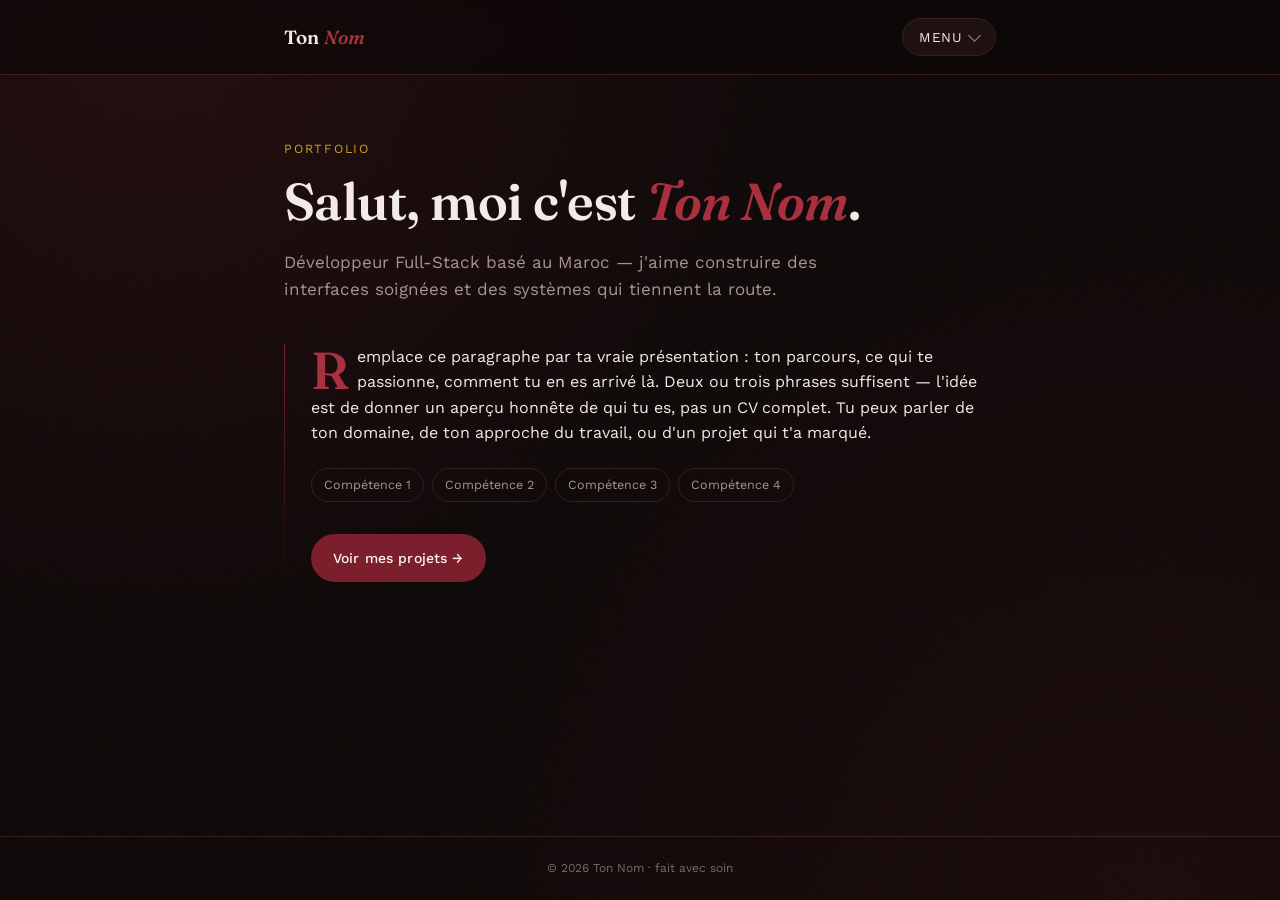
==== index.html @ e4bf6076 "Add files via upload" ====
<!DOCTYPE html>
<html lang="fr">
<head>
<meta charset="UTF-8">
<meta name="viewport" content="width=device-width, initial-scale=1.0">
<title>Ton Nom — Qui suis-je</title>
<meta name="description" content="Développeur — Qui suis-je, mes projets et mes contacts.">
<link rel="preconnect" href="https://fonts.googleapis.com">
<link rel="preconnect" href="https://fonts.gstatic.com" crossorigin>
<link href="https://fonts.googleapis.com/css2?family=Fraunces:ital,wght@0,500;0,600;1,500;1,600&family=Work+Sans:wght@400;500;600&display=swap" rel="stylesheet">
<link rel="stylesheet" href="style.css">
</head>
<body>

<header>
  <div class="nav-inner">
    <a href="index.html" class="brand">Ton <em>Nom</em></a>
    <nav class="menu">
      <button class="menu-toggle" aria-haspopup="true" aria-expanded="false">
        Menu
        <span class="chevron"></span>
      </button>
      <div class="menu-panel">
        <a href="index.html" class="active">Qui suis-je</a>
        <a href="projets.html">Projets</a>
        <a href="contact.html">Contact</a>
      </div>
    </nav>
  </div>
</header>

<main>
  <p class="eyebrow">Portfolio</p>
  <h1>Salut, moi c'est <em>Ton Nom</em>.</h1>
  <p class="lede">Développeur Full-Stack basé au Maroc — j'aime construire des interfaces soignées et des systèmes qui tiennent la route.</p>

  <div class="with-thread">
    <div class="thread"></div>
    <div>
      <p class="dropcap">
        Remplace ce paragraphe par ta vraie présentation : ton parcours, ce qui te passionne, comment tu en es arrivé là.
        Deux ou trois phrases suffisent — l'idée est de donner un aperçu honnête de qui tu es, pas un CV complet.
        Tu peux parler de ton domaine, de ton approche du travail, ou d'un projet qui t'a marqué.
      </p>

      <div class="tags">
        <span class="tag">Compétence 1</span>
        <span class="tag">Compétence 2</span>
        <span class="tag">Compétence 3</span>
        <span class="tag">Compétence 4</span>
      </div>

      <a href="projets.html" class="btn">Voir mes projets →</a>
    </div>
  </div>
</main>

<footer>© 2026 Ton Nom · fait avec soin</footer>

<script src="script.js"></script>
</body>
</html>
---- style.css ----
/* ===========================================================
   Design tokens
   =========================================================== */
:root{
  --bg:#0e0808;
  --bg-alt:#170b0c;
  --surface:#1f1112;
  --surface-hover:#281617;
  --line:#3a1e20;

  --maroon:#7a1f2b;
  --maroon-bright:#a8303f;
  --gold:#c9a227;

  --text:#f3ebe8;
  --muted:#a89490;
  --muted-dim:#7a6b68;

  --radius:14px;
  --max-width:760px;

  --font-display:'Fraunces', serif;
  --font-body:'Work Sans', sans-serif;
}

*{margin:0;padding:0;box-sizing:border-box;}

html{scroll-behavior:smooth;}

body{
  background:
    radial-gradient(circle at 12% 0%, rgba(122,31,43,0.20), transparent 45%),
    radial-gradient(circle at 90% 100%, rgba(122,31,43,0.12), transparent 50%),
    var(--bg);
  color:var(--text);
  font-family:var(--font-body);
  line-height:1.6;
  min-height:100vh;
  display:flex;
  flex-direction:column;
}

a{color:inherit;}

img{max-width:100%;display:block;}

/* subtle grain overlay for warmth */
body::before{
  content:"";
  position:fixed;
  inset:0;
  pointer-events:none;
  z-index:0;
  opacity:0.035;
  background-image:url("data:image/svg+xml,%3Csvg xmlns='http://www.w3.org/2000/svg' width='120' height='120'%3E%3Cfilter id='n'%3E%3CfeTurbulence type='fractalNoise' baseFrequency='0.9' numOctaves='2' stitchTiles='stitch'/%3E%3C/filter%3E%3Crect width='100%25' height='100%25' filter='url(%23n)'/%3E%3C/svg%3E");
}

/* ===========================================================
   Header / dropdown nav
   =========================================================== */
header{
  position:relative;
  z-index:10;
  border-bottom:1px solid var(--line);
  background:rgba(14,8,8,0.7);
  backdrop-filter:blur(10px);
}

.nav-inner{
  max-width:var(--max-width);
  margin:0 auto;
  padding:18px 24px;
  display:flex;
  align-items:center;
  justify-content:space-between;
}

.brand{
  font-family:var(--font-display);
  font-size:19px;
  font-weight:600;
  letter-spacing:0.01em;
  text-decoration:none;
}
.brand em{
  font-style:italic;
  color:var(--maroon-bright);
}

/* dropdown */
.menu{position:relative;}

.menu-toggle{
  display:flex;
  align-items:center;
  gap:8px;
  background:var(--surface);
  border:1px solid var(--line);
  color:var(--text);
  font-family:var(--font-body);
  font-size:13.5px;
  letter-spacing:0.03em;
  text-transform:uppercase;
  padding:10px 16px;
  border-radius:999px;
  cursor:pointer;
  transition:background .18s ease, border-color .18s ease;
}
.menu-toggle:hover{background:var(--surface-hover);border-color:var(--maroon);}

.menu-toggle .chevron{
  width:9px;height:9px;
  border-right:1.5px solid var(--muted);
  border-bottom:1.5px solid var(--muted);
  transform:rotate(45deg);
  transition:transform .2s ease;
  margin-top:-3px;
}
.menu.open .menu-toggle .chevron{transform:rotate(-135deg);margin-top:3px;}

.menu-panel{
  position:absolute;
  top:calc(100% + 10px);
  right:0;
  min-width:200px;
  background:var(--surface);
  border:1px solid var(--line);
  border-radius:12px;
  padding:8px;
  box-shadow:0 20px 45px rgba(0,0,0,0.5);
  opacity:0;
  transform:translateY(-6px);
  pointer-events:none;
  transition:opacity .16s ease, transform .16s ease;
}
.menu.open .menu-panel{
  opacity:1;
  transform:translateY(0);
  pointer-events:auto;
}

.menu-panel a{
  display:flex;
  align-items:center;
  justify-content:space-between;
  padding:11px 13px;
  border-radius:8px;
  text-decoration:none;
  font-size:14.5px;
  color:var(--muted);
  transition:background .15s ease, color .15s ease;
}
.menu-panel a:hover{background:var(--surface-hover);color:var(--text);}
.menu-panel a.active{color:var(--text);}
.menu-panel a.active::after{
  content:"";
  width:6px;height:6px;
  border-radius:50%;
  background:var(--maroon-bright);
}

/* ===========================================================
   Layout
   =========================================================== */
main{
  flex:1;
  position:relative;
  z-index:1;
  max-width:var(--max-width);
  margin:0 auto;
  padding:64px 24px 100px;
  width:100%;
}

.eyebrow{
  font-size:12.5px;
  letter-spacing:0.14em;
  text-transform:uppercase;
  color:var(--gold);
  margin-bottom:14px;
}

h1{
  font-family:var(--font-display);
  font-size:clamp(34px, 6vw, 52px);
  font-weight:600;
  line-height:1.08;
  letter-spacing:-0.01em;
  margin-bottom:20px;
}
h1 em{font-style:italic;color:var(--maroon-bright);}

h2{
  font-family:var(--font-display);
  font-size:24px;
  font-weight:600;
  margin-bottom:6px;
}

.lede{
  font-size:17px;
  color:var(--muted);
  max-width:56ch;
  margin-bottom:8px;
}

/* red thread rule — signature element, ties pages together like a bound dossier */
.thread{
  width:1px;
  background:linear-gradient(var(--maroon), transparent);
  align-self:stretch;
}

.with-thread{
  display:grid;
  grid-template-columns:1px 1fr;
  gap:26px;
  margin-top:40px;
}

/* drop cap on intro paragraph */
.dropcap::first-letter{
  font-family:var(--font-display);
  font-size:52px;
  font-weight:600;
  float:left;
  line-height:0.8;
  padding:6px 8px 0 0;
  color:var(--maroon-bright);
}

.tags{
  display:flex;
  flex-wrap:wrap;
  gap:8px;
  margin-top:22px;
}
.tag{
  font-size:12.5px;
  padding:6px 12px;
  border:1px solid var(--line);
  border-radius:999px;
  color:var(--muted);
}

.btn{
  display:inline-flex;
  align-items:center;
  gap:8px;
  margin-top:32px;
  padding:13px 22px;
  border-radius:999px;
  background:var(--maroon);
  color:#fdf3ee;
  text-decoration:none;
  font-size:14px;
  font-weight:500;
  letter-spacing:0.01em;
  transition:background .18s ease, transform .18s ease;
}
.btn:hover{background:var(--maroon-bright);transform:translateY(-1px);}

/* ===========================================================
   Projects
   =========================================================== */
.projects-grid{
  display:flex;
  flex-direction:column;
  gap:18px;
  margin-top:38px;
}

.project-card{
  border:1px solid var(--line);
  background:var(--surface);
  border-radius:var(--radius);
  padding:26px;
  transition:border-color .18s ease, transform .18s ease, background .18s ease;
}
.project-card:hover{
  border-color:var(--maroon);
  background:var(--surface-hover);
  transform:translateY(-2px);
}

.project-card h2{margin-bottom:8px;}

.project-card p{
  color:var(--muted);
  font-size:14.5px;
  margin-bottom:16px;
}

.project-links{
  display:flex;
  gap:18px;
}
.project-links a{
  font-size:13.5px;
  text-decoration:none;
  color:var(--maroon-bright);
  border-bottom:1px solid transparent;
  transition:border-color .15s ease;
}
.project-links a:hover{border-color:var(--maroon-bright);}

/* ===========================================================
   Contact
   =========================================================== */
.contact-list{
  display:flex;
  flex-direction:column;
  gap:12px;
  margin-top:38px;
}

.contact-link{
  display:flex;
  align-items:center;
  gap:16px;
  padding:16px 18px;
  border:1px solid var(--line);
  background:var(--surface);
  border-radius:var(--radius);
  text-decoration:none;
  color:var(--text);
  transition:transform .18s ease, border-color .18s ease, background .18s ease;
}
.contact-link:hover{
  transform:translateY(-2px);
  border-color:var(--maroon);
  background:var(--surface-hover);
}

.contact-icon{
  width:42px;height:42px;min-width:42px;
  border-radius:11px;
  display:flex;align-items:center;justify-content:center;
  background:rgba(122,31,43,0.18);
  color:var(--maroon-bright);
}
.contact-icon svg{width:20px;height:20px;}

.contact-text .name{font-size:15px;font-weight:600;}
.contact-text .sub{font-size:12.5px;color:var(--muted);margin-top:2px;}

.contact-arrow{margin-left:auto;color:var(--muted-dim);}

/* ===========================================================
   Footer
   =========================================================== */
footer{
  position:relative;
  z-index:1;
  border-top:1px solid var(--line);
  padding:22px 24px;
  text-align:center;
  font-size:12px;
  color:var(--muted-dim);
}

/* ===========================================================
   Responsive
   =========================================================== */
@media (max-width:560px){
  main{padding:48px 20px 80px;}
  .with-thread{grid-template-columns:1fr;}
  .thread{display:none;}
}

@media (prefers-reduced-motion: reduce){
  *{transition:none !important; animation:none !important;}
}
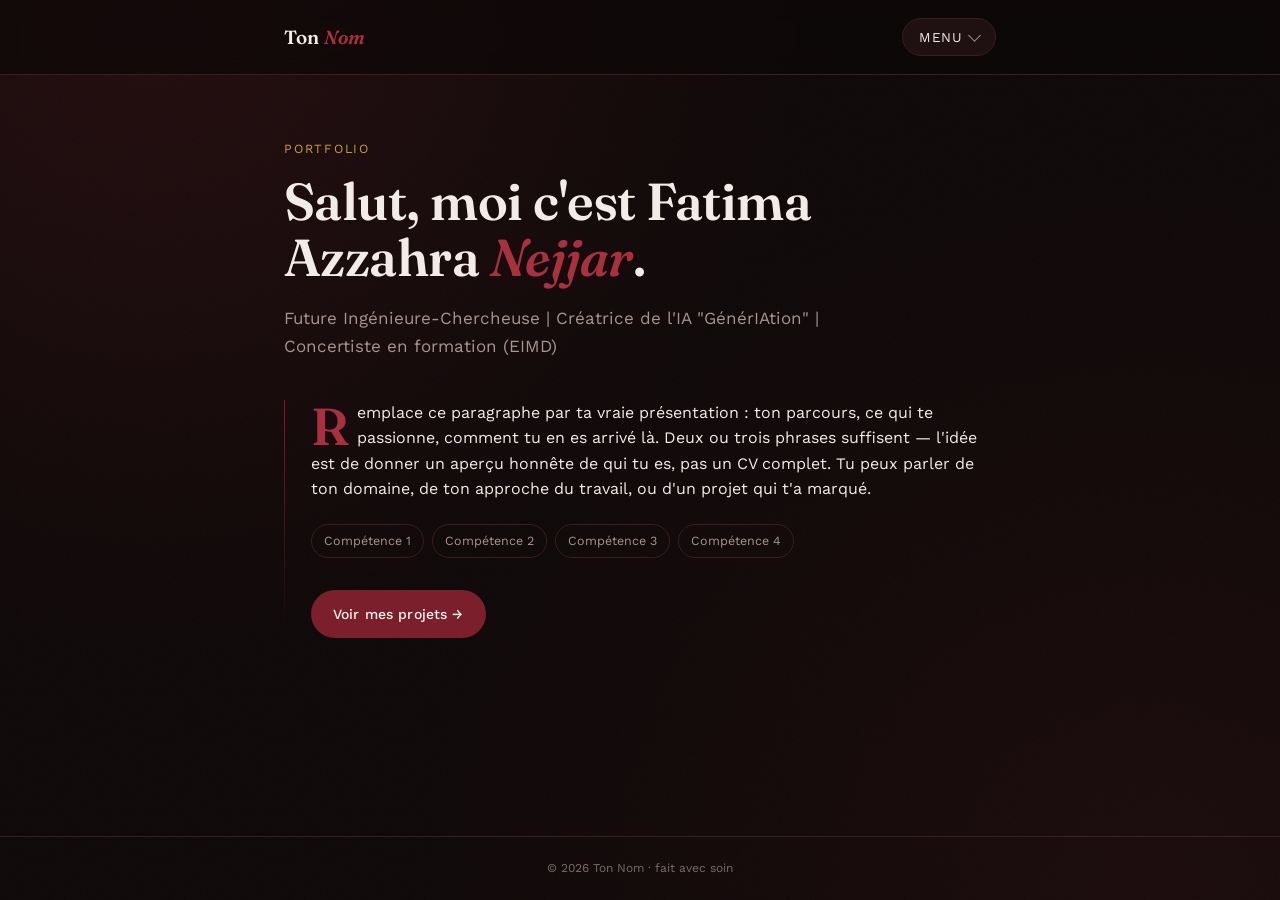
==== commit 404a5aa0: "Site portfolio - qui suis-je, projets, contact" ====
--- a/index.html
+++ b/index.html
@@ -1,62 +1,62 @@
-<!DOCTYPE html>
-<html lang="fr">
-<head>
-<meta charset="UTF-8">
-<meta name="viewport" content="width=device-width, initial-scale=1.0">
-<title>Ton Nom — Qui suis-je</title>
-<meta name="description" content="Développeur — Qui suis-je, mes projets et mes contacts.">
-<link rel="preconnect" href="https://fonts.googleapis.com">
-<link rel="preconnect" href="https://fonts.gstatic.com" crossorigin>
-<link href="https://fonts.googleapis.com/css2?family=Fraunces:ital,wght@0,500;0,600;1,500;1,600&family=Work+Sans:wght@400;500;600&display=swap" rel="stylesheet">
-<link rel="stylesheet" href="style.css">
-</head>
-<body>
-
-<header>
-  <div class="nav-inner">
-    <a href="index.html" class="brand">Ton <em>Nom</em></a>
-    <nav class="menu">
-      <button class="menu-toggle" aria-haspopup="true" aria-expanded="false">
-        Menu
-        <span class="chevron"></span>
-      </button>
-      <div class="menu-panel">
-        <a href="index.html" class="active">Qui suis-je</a>
-        <a href="projets.html">Projets</a>
-        <a href="contact.html">Contact</a>
-      </div>
-    </nav>
-  </div>
-</header>
-
-<main>
-  <p class="eyebrow">Portfolio</p>
-  <h1>Salut, moi c'est <em>Ton Nom</em>.</h1>
-  <p class="lede">Développeur Full-Stack basé au Maroc — j'aime construire des interfaces soignées et des systèmes qui tiennent la route.</p>
-
-  <div class="with-thread">
-    <div class="thread"></div>
-    <div>
-      <p class="dropcap">
-        Remplace ce paragraphe par ta vraie présentation : ton parcours, ce qui te passionne, comment tu en es arrivé là.
-        Deux ou trois phrases suffisent — l'idée est de donner un aperçu honnête de qui tu es, pas un CV complet.
-        Tu peux parler de ton domaine, de ton approche du travail, ou d'un projet qui t'a marqué.
-      </p>
-
-      <div class="tags">
-        <span class="tag">Compétence 1</span>
-        <span class="tag">Compétence 2</span>
-        <span class="tag">Compétence 3</span>
-        <span class="tag">Compétence 4</span>
-      </div>
-
-      <a href="projets.html" class="btn">Voir mes projets →</a>
-    </div>
-  </div>
-</main>
-
-<footer>© 2026 Ton Nom · fait avec soin</footer>
-
-<script src="script.js"></script>
-</body>
+<!DOCTYPE html>
+<html lang="fr">
+<head>
+<meta charset="UTF-8">
+<meta name="viewport" content="width=device-width, initial-scale=1.0">
+<title>Ton Nom — Qui suis-je</title>
+<meta name="description" content="Développeur — Qui suis-je, mes projets et mes contacts.">
+<link rel="preconnect" href="https://fonts.googleapis.com">
+<link rel="preconnect" href="https://fonts.gstatic.com" crossorigin>
+<link href="https://fonts.googleapis.com/css2?family=Fraunces:ital,wght@0,500;0,600;1,500;1,600&family=Work+Sans:wght@400;500;600&display=swap" rel="stylesheet">
+<link rel="stylesheet" href="style.css">
+</head>
+<body>
+
+<header>
+  <div class="nav-inner">
+    <a href="index.html" class="brand">Ton <em>Nom</em></a>
+    <nav class="menu">
+      <button class="menu-toggle" aria-haspopup="true" aria-expanded="false">
+        Menu
+        <span class="chevron"></span>
+      </button>
+      <div class="menu-panel">
+        <a href="index.html" class="active">Qui suis-je</a>
+        <a href="projets.html">Projets</a>
+        <a href="contact.html">Contact</a>
+      </div>
+    </nav>
+  </div>
+</header>
+
+<main>
+  <p class="eyebrow">Portfolio</p>
+  <h1>Salut, moi c'est Fatima Azzahra <em>Nejjar</em>.</h1>
+  <p class="lede">Future Ingénieure-Chercheuse | Créatrice de l'IA "GénérIAtion" | Concertiste en formation (EIMD)</p>
+
+  <div class="with-thread">
+    <div class="thread"></div>
+    <div>
+      <p class="dropcap">
+        Remplace ce paragraphe par ta vraie présentation : ton parcours, ce qui te passionne, comment tu en es arrivé là.
+        Deux ou trois phrases suffisent — l'idée est de donner un aperçu honnête de qui tu es, pas un CV complet.
+        Tu peux parler de ton domaine, de ton approche du travail, ou d'un projet qui t'a marqué.
+      </p>
+
+      <div class="tags">
+        <span class="tag">Compétence 1</span>
+        <span class="tag">Compétence 2</span>
+        <span class="tag">Compétence 3</span>
+        <span class="tag">Compétence 4</span>
+      </div>
+
+      <a href="projets.html" class="btn">Voir mes projets →</a>
+    </div>
+  </div>
+</main>
+
+<footer>© 2026 Ton Nom · fait avec soin</footer>
+
+<script src="script.js"></script>
+</body>
 </html>
--- a/style.css
+++ b/style.css
@@ -1,373 +1,373 @@
-/* ===========================================================
-   Design tokens
-   =========================================================== */
-:root{
-  --bg:#0e0808;
-  --bg-alt:#170b0c;
-  --surface:#1f1112;
-  --surface-hover:#281617;
-  --line:#3a1e20;
-
-  --maroon:#7a1f2b;
-  --maroon-bright:#a8303f;
-  --gold:#c9a227;
-
-  --text:#f3ebe8;
-  --muted:#a89490;
-  --muted-dim:#7a6b68;
-
-  --radius:14px;
-  --max-width:760px;
-
-  --font-display:'Fraunces', serif;
-  --font-body:'Work Sans', sans-serif;
-}
-
-*{margin:0;padding:0;box-sizing:border-box;}
-
-html{scroll-behavior:smooth;}
-
-body{
-  background:
-    radial-gradient(circle at 12% 0%, rgba(122,31,43,0.20), transparent 45%),
-    radial-gradient(circle at 90% 100%, rgba(122,31,43,0.12), transparent 50%),
-    var(--bg);
-  color:var(--text);
-  font-family:var(--font-body);
-  line-height:1.6;
-  min-height:100vh;
-  display:flex;
-  flex-direction:column;
-}
-
-a{color:inherit;}
-
-img{max-width:100%;display:block;}
-
-/* subtle grain overlay for warmth */
-body::before{
-  content:"";
-  position:fixed;
-  inset:0;
-  pointer-events:none;
-  z-index:0;
-  opacity:0.035;
-  background-image:url("data:image/svg+xml,%3Csvg xmlns='http://www.w3.org/2000/svg' width='120' height='120'%3E%3Cfilter id='n'%3E%3CfeTurbulence type='fractalNoise' baseFrequency='0.9' numOctaves='2' stitchTiles='stitch'/%3E%3C/filter%3E%3Crect width='100%25' height='100%25' filter='url(%23n)'/%3E%3C/svg%3E");
-}
-
-/* ===========================================================
-   Header / dropdown nav
-   =========================================================== */
-header{
-  position:relative;
-  z-index:10;
-  border-bottom:1px solid var(--line);
-  background:rgba(14,8,8,0.7);
-  backdrop-filter:blur(10px);
-}
-
-.nav-inner{
-  max-width:var(--max-width);
-  margin:0 auto;
-  padding:18px 24px;
-  display:flex;
-  align-items:center;
-  justify-content:space-between;
-}
-
-.brand{
-  font-family:var(--font-display);
-  font-size:19px;
-  font-weight:600;
-  letter-spacing:0.01em;
-  text-decoration:none;
-}
-.brand em{
-  font-style:italic;
-  color:var(--maroon-bright);
-}
-
-/* dropdown */
-.menu{position:relative;}
-
-.menu-toggle{
-  display:flex;
-  align-items:center;
-  gap:8px;
-  background:var(--surface);
-  border:1px solid var(--line);
-  color:var(--text);
-  font-family:var(--font-body);
-  font-size:13.5px;
-  letter-spacing:0.03em;
-  text-transform:uppercase;
-  padding:10px 16px;
-  border-radius:999px;
-  cursor:pointer;
-  transition:background .18s ease, border-color .18s ease;
-}
-.menu-toggle:hover{background:var(--surface-hover);border-color:var(--maroon);}
-
-.menu-toggle .chevron{
-  width:9px;height:9px;
-  border-right:1.5px solid var(--muted);
-  border-bottom:1.5px solid var(--muted);
-  transform:rotate(45deg);
-  transition:transform .2s ease;
-  margin-top:-3px;
-}
-.menu.open .menu-toggle .chevron{transform:rotate(-135deg);margin-top:3px;}
-
-.menu-panel{
-  position:absolute;
-  top:calc(100% + 10px);
-  right:0;
-  min-width:200px;
-  background:var(--surface);
-  border:1px solid var(--line);
-  border-radius:12px;
-  padding:8px;
-  box-shadow:0 20px 45px rgba(0,0,0,0.5);
-  opacity:0;
-  transform:translateY(-6px);
-  pointer-events:none;
-  transition:opacity .16s ease, transform .16s ease;
-}
-.menu.open .menu-panel{
-  opacity:1;
-  transform:translateY(0);
-  pointer-events:auto;
-}
-
-.menu-panel a{
-  display:flex;
-  align-items:center;
-  justify-content:space-between;
-  padding:11px 13px;
-  border-radius:8px;
-  text-decoration:none;
-  font-size:14.5px;
-  color:var(--muted);
-  transition:background .15s ease, color .15s ease;
-}
-.menu-panel a:hover{background:var(--surface-hover);color:var(--text);}
-.menu-panel a.active{color:var(--text);}
-.menu-panel a.active::after{
-  content:"";
-  width:6px;height:6px;
-  border-radius:50%;
-  background:var(--maroon-bright);
-}
-
-/* ===========================================================
-   Layout
-   =========================================================== */
-main{
-  flex:1;
-  position:relative;
-  z-index:1;
-  max-width:var(--max-width);
-  margin:0 auto;
-  padding:64px 24px 100px;
-  width:100%;
-}
-
-.eyebrow{
-  font-size:12.5px;
-  letter-spacing:0.14em;
-  text-transform:uppercase;
-  color:var(--gold);
-  margin-bottom:14px;
-}
-
-h1{
-  font-family:var(--font-display);
-  font-size:clamp(34px, 6vw, 52px);
-  font-weight:600;
-  line-height:1.08;
-  letter-spacing:-0.01em;
-  margin-bottom:20px;
-}
-h1 em{font-style:italic;color:var(--maroon-bright);}
-
-h2{
-  font-family:var(--font-display);
-  font-size:24px;
-  font-weight:600;
-  margin-bottom:6px;
-}
-
-.lede{
-  font-size:17px;
-  color:var(--muted);
-  max-width:56ch;
-  margin-bottom:8px;
-}
-
-/* red thread rule — signature element, ties pages together like a bound dossier */
-.thread{
-  width:1px;
-  background:linear-gradient(var(--maroon), transparent);
-  align-self:stretch;
-}
-
-.with-thread{
-  display:grid;
-  grid-template-columns:1px 1fr;
-  gap:26px;
-  margin-top:40px;
-}
-
-/* drop cap on intro paragraph */
-.dropcap::first-letter{
-  font-family:var(--font-display);
-  font-size:52px;
-  font-weight:600;
-  float:left;
-  line-height:0.8;
-  padding:6px 8px 0 0;
-  color:var(--maroon-bright);
-}
-
-.tags{
-  display:flex;
-  flex-wrap:wrap;
-  gap:8px;
-  margin-top:22px;
-}
-.tag{
-  font-size:12.5px;
-  padding:6px 12px;
-  border:1px solid var(--line);
-  border-radius:999px;
-  color:var(--muted);
-}
-
-.btn{
-  display:inline-flex;
-  align-items:center;
-  gap:8px;
-  margin-top:32px;
-  padding:13px 22px;
-  border-radius:999px;
-  background:var(--maroon);
-  color:#fdf3ee;
-  text-decoration:none;
-  font-size:14px;
-  font-weight:500;
-  letter-spacing:0.01em;
-  transition:background .18s ease, transform .18s ease;
-}
-.btn:hover{background:var(--maroon-bright);transform:translateY(-1px);}
-
-/* ===========================================================
-   Projects
-   =========================================================== */
-.projects-grid{
-  display:flex;
-  flex-direction:column;
-  gap:18px;
-  margin-top:38px;
-}
-
-.project-card{
-  border:1px solid var(--line);
-  background:var(--surface);
-  border-radius:var(--radius);
-  padding:26px;
-  transition:border-color .18s ease, transform .18s ease, background .18s ease;
-}
-.project-card:hover{
-  border-color:var(--maroon);
-  background:var(--surface-hover);
-  transform:translateY(-2px);
-}
-
-.project-card h2{margin-bottom:8px;}
-
-.project-card p{
-  color:var(--muted);
-  font-size:14.5px;
-  margin-bottom:16px;
-}
-
-.project-links{
-  display:flex;
-  gap:18px;
-}
-.project-links a{
-  font-size:13.5px;
-  text-decoration:none;
-  color:var(--maroon-bright);
-  border-bottom:1px solid transparent;
-  transition:border-color .15s ease;
-}
-.project-links a:hover{border-color:var(--maroon-bright);}
-
-/* ===========================================================
-   Contact
-   =========================================================== */
-.contact-list{
-  display:flex;
-  flex-direction:column;
-  gap:12px;
-  margin-top:38px;
-}
-
-.contact-link{
-  display:flex;
-  align-items:center;
-  gap:16px;
-  padding:16px 18px;
-  border:1px solid var(--line);
-  background:var(--surface);
-  border-radius:var(--radius);
-  text-decoration:none;
-  color:var(--text);
-  transition:transform .18s ease, border-color .18s ease, background .18s ease;
-}
-.contact-link:hover{
-  transform:translateY(-2px);
-  border-color:var(--maroon);
-  background:var(--surface-hover);
-}
-
-.contact-icon{
-  width:42px;height:42px;min-width:42px;
-  border-radius:11px;
-  display:flex;align-items:center;justify-content:center;
-  background:rgba(122,31,43,0.18);
-  color:var(--maroon-bright);
-}
-.contact-icon svg{width:20px;height:20px;}
-
-.contact-text .name{font-size:15px;font-weight:600;}
-.contact-text .sub{font-size:12.5px;color:var(--muted);margin-top:2px;}
-
-.contact-arrow{margin-left:auto;color:var(--muted-dim);}
-
-/* ===========================================================
-   Footer
-   =========================================================== */
-footer{
-  position:relative;
-  z-index:1;
-  border-top:1px solid var(--line);
-  padding:22px 24px;
-  text-align:center;
-  font-size:12px;
-  color:var(--muted-dim);
-}
-
-/* ===========================================================
-   Responsive
-   =========================================================== */
-@media (max-width:560px){
-  main{padding:48px 20px 80px;}
-  .with-thread{grid-template-columns:1fr;}
-  .thread{display:none;}
-}
-
-@media (prefers-reduced-motion: reduce){
-  *{transition:none !important; animation:none !important;}
+/* ===========================================================
+   Design tokens
+   =========================================================== */
+:root{
+  --bg:#0e0808;
+  --bg-alt:#170b0c;
+  --surface:#1f1112;
+  --surface-hover:#281617;
+  --line:#3a1e20;
+
+  --maroon:#7a1f2b;
+  --maroon-bright:#a8303f;
+  --gold:#c9a227;
+
+  --text:#f3ebe8;
+  --muted:#a89490;
+  --muted-dim:#7a6b68;
+
+  --radius:14px;
+  --max-width:760px;
+
+  --font-display:'Fraunces', serif;
+  --font-body:'Work Sans', sans-serif;
+}
+
+*{margin:0;padding:0;box-sizing:border-box;}
+
+html{scroll-behavior:smooth;}
+
+body{
+  background:
+    radial-gradient(circle at 12% 0%, rgba(122,31,43,0.20), transparent 45%),
+    radial-gradient(circle at 90% 100%, rgba(122,31,43,0.12), transparent 50%),
+    var(--bg);
+  color:var(--text);
+  font-family:var(--font-body);
+  line-height:1.6;
+  min-height:100vh;
+  display:flex;
+  flex-direction:column;
+}
+
+a{color:inherit;}
+
+img{max-width:100%;display:block;}
+
+/* subtle grain overlay for warmth */
+body::before{
+  content:"";
+  position:fixed;
+  inset:0;
+  pointer-events:none;
+  z-index:0;
+  opacity:0.035;
+  background-image:url("data:image/svg+xml,%3Csvg xmlns='http://www.w3.org/2000/svg' width='120' height='120'%3E%3Cfilter id='n'%3E%3CfeTurbulence type='fractalNoise' baseFrequency='0.9' numOctaves='2' stitchTiles='stitch'/%3E%3C/filter%3E%3Crect width='100%25' height='100%25' filter='url(%23n)'/%3E%3C/svg%3E");
+}
+
+/* ===========================================================
+   Header / dropdown nav
+   =========================================================== */
+header{
+  position:relative;
+  z-index:10;
+  border-bottom:1px solid var(--line);
+  background:rgba(14,8,8,0.7);
+  backdrop-filter:blur(10px);
+}
+
+.nav-inner{
+  max-width:var(--max-width);
+  margin:0 auto;
+  padding:18px 24px;
+  display:flex;
+  align-items:center;
+  justify-content:space-between;
+}
+
+.brand{
+  font-family:var(--font-display);
+  font-size:19px;
+  font-weight:600;
+  letter-spacing:0.01em;
+  text-decoration:none;
+}
+.brand em{
+  font-style:italic;
+  color:var(--maroon-bright);
+}
+
+/* dropdown */
+.menu{position:relative;}
+
+.menu-toggle{
+  display:flex;
+  align-items:center;
+  gap:8px;
+  background:var(--surface);
+  border:1px solid var(--line);
+  color:var(--text);
+  font-family:var(--font-body);
+  font-size:13.5px;
+  letter-spacing:0.03em;
+  text-transform:uppercase;
+  padding:10px 16px;
+  border-radius:999px;
+  cursor:pointer;
+  transition:background .18s ease, border-color .18s ease;
+}
+.menu-toggle:hover{background:var(--surface-hover);border-color:var(--maroon);}
+
+.menu-toggle .chevron{
+  width:9px;height:9px;
+  border-right:1.5px solid var(--muted);
+  border-bottom:1.5px solid var(--muted);
+  transform:rotate(45deg);
+  transition:transform .2s ease;
+  margin-top:-3px;
+}
+.menu.open .menu-toggle .chevron{transform:rotate(-135deg);margin-top:3px;}
+
+.menu-panel{
+  position:absolute;
+  top:calc(100% + 10px);
+  right:0;
+  min-width:200px;
+  background:var(--surface);
+  border:1px solid var(--line);
+  border-radius:12px;
+  padding:8px;
+  box-shadow:0 20px 45px rgba(0,0,0,0.5);
+  opacity:0;
+  transform:translateY(-6px);
+  pointer-events:none;
+  transition:opacity .16s ease, transform .16s ease;
+}
+.menu.open .menu-panel{
+  opacity:1;
+  transform:translateY(0);
+  pointer-events:auto;
+}
+
+.menu-panel a{
+  display:flex;
+  align-items:center;
+  justify-content:space-between;
+  padding:11px 13px;
+  border-radius:8px;
+  text-decoration:none;
+  font-size:14.5px;
+  color:var(--muted);
+  transition:background .15s ease, color .15s ease;
+}
+.menu-panel a:hover{background:var(--surface-hover);color:var(--text);}
+.menu-panel a.active{color:var(--text);}
+.menu-panel a.active::after{
+  content:"";
+  width:6px;height:6px;
+  border-radius:50%;
+  background:var(--maroon-bright);
+}
+
+/* ===========================================================
+   Layout
+   =========================================================== */
+main{
+  flex:1;
+  position:relative;
+  z-index:1;
+  max-width:var(--max-width);
+  margin:0 auto;
+  padding:64px 24px 100px;
+  width:100%;
+}
+
+.eyebrow{
+  font-size:12.5px;
+  letter-spacing:0.14em;
+  text-transform:uppercase;
+  color:var(--gold);
+  margin-bottom:14px;
+}
+
+h1{
+  font-family:var(--font-display);
+  font-size:clamp(34px, 6vw, 52px);
+  font-weight:600;
+  line-height:1.08;
+  letter-spacing:-0.01em;
+  margin-bottom:20px;
+}
+h1 em{font-style:italic;color:var(--maroon-bright);}
+
+h2{
+  font-family:var(--font-display);
+  font-size:24px;
+  font-weight:600;
+  margin-bottom:6px;
+}
+
+.lede{
+  font-size:17px;
+  color:var(--muted);
+  max-width:56ch;
+  margin-bottom:8px;
+}
+
+/* red thread rule — signature element, ties pages together like a bound dossier */
+.thread{
+  width:1px;
+  background:linear-gradient(var(--maroon), transparent);
+  align-self:stretch;
+}
+
+.with-thread{
+  display:grid;
+  grid-template-columns:1px 1fr;
+  gap:26px;
+  margin-top:40px;
+}
+
+/* drop cap on intro paragraph */
+.dropcap::first-letter{
+  font-family:var(--font-display);
+  font-size:52px;
+  font-weight:600;
+  float:left;
+  line-height:0.8;
+  padding:6px 8px 0 0;
+  color:var(--maroon-bright);
+}
+
+.tags{
+  display:flex;
+  flex-wrap:wrap;
+  gap:8px;
+  margin-top:22px;
+}
+.tag{
+  font-size:12.5px;
+  padding:6px 12px;
+  border:1px solid var(--line);
+  border-radius:999px;
+  color:var(--muted);
+}
+
+.btn{
+  display:inline-flex;
+  align-items:center;
+  gap:8px;
+  margin-top:32px;
+  padding:13px 22px;
+  border-radius:999px;
+  background:var(--maroon);
+  color:#fdf3ee;
+  text-decoration:none;
+  font-size:14px;
+  font-weight:500;
+  letter-spacing:0.01em;
+  transition:background .18s ease, transform .18s ease;
+}
+.btn:hover{background:var(--maroon-bright);transform:translateY(-1px);}
+
+/* ===========================================================
+   Projects
+   =========================================================== */
+.projects-grid{
+  display:flex;
+  flex-direction:column;
+  gap:18px;
+  margin-top:38px;
+}
+
+.project-card{
+  border:1px solid var(--line);
+  background:var(--surface);
+  border-radius:var(--radius);
+  padding:26px;
+  transition:border-color .18s ease, transform .18s ease, background .18s ease;
+}
+.project-card:hover{
+  border-color:var(--maroon);
+  background:var(--surface-hover);
+  transform:translateY(-2px);
+}
+
+.project-card h2{margin-bottom:8px;}
+
+.project-card p{
+  color:var(--muted);
+  font-size:14.5px;
+  margin-bottom:16px;
+}
+
+.project-links{
+  display:flex;
+  gap:18px;
+}
+.project-links a{
+  font-size:13.5px;
+  text-decoration:none;
+  color:var(--maroon-bright);
+  border-bottom:1px solid transparent;
+  transition:border-color .15s ease;
+}
+.project-links a:hover{border-color:var(--maroon-bright);}
+
+/* ===========================================================
+   Contact
+   =========================================================== */
+.contact-list{
+  display:flex;
+  flex-direction:column;
+  gap:12px;
+  margin-top:38px;
+}
+
+.contact-link{
+  display:flex;
+  align-items:center;
+  gap:16px;
+  padding:16px 18px;
+  border:1px solid var(--line);
+  background:var(--surface);
+  border-radius:var(--radius);
+  text-decoration:none;
+  color:var(--text);
+  transition:transform .18s ease, border-color .18s ease, background .18s ease;
+}
+.contact-link:hover{
+  transform:translateY(-2px);
+  border-color:var(--maroon);
+  background:var(--surface-hover);
+}
+
+.contact-icon{
+  width:42px;height:42px;min-width:42px;
+  border-radius:11px;
+  display:flex;align-items:center;justify-content:center;
+  background:rgba(122,31,43,0.18);
+  color:var(--maroon-bright);
+}
+.contact-icon svg{width:20px;height:20px;}
+
+.contact-text .name{font-size:15px;font-weight:600;}
+.contact-text .sub{font-size:12.5px;color:var(--muted);margin-top:2px;}
+
+.contact-arrow{margin-left:auto;color:var(--muted-dim);}
+
+/* ===========================================================
+   Footer
+   =========================================================== */
+footer{
+  position:relative;
+  z-index:1;
+  border-top:1px solid var(--line);
+  padding:22px 24px;
+  text-align:center;
+  font-size:12px;
+  color:var(--muted-dim);
+}
+
+/* ===========================================================
+   Responsive
+   =========================================================== */
+@media (max-width:560px){
+  main{padding:48px 20px 80px;}
+  .with-thread{grid-template-columns:1fr;}
+  .thread{display:none;}
+}
+
+@media (prefers-reduced-motion: reduce){
+  *{transition:none !important; animation:none !important;}
 }
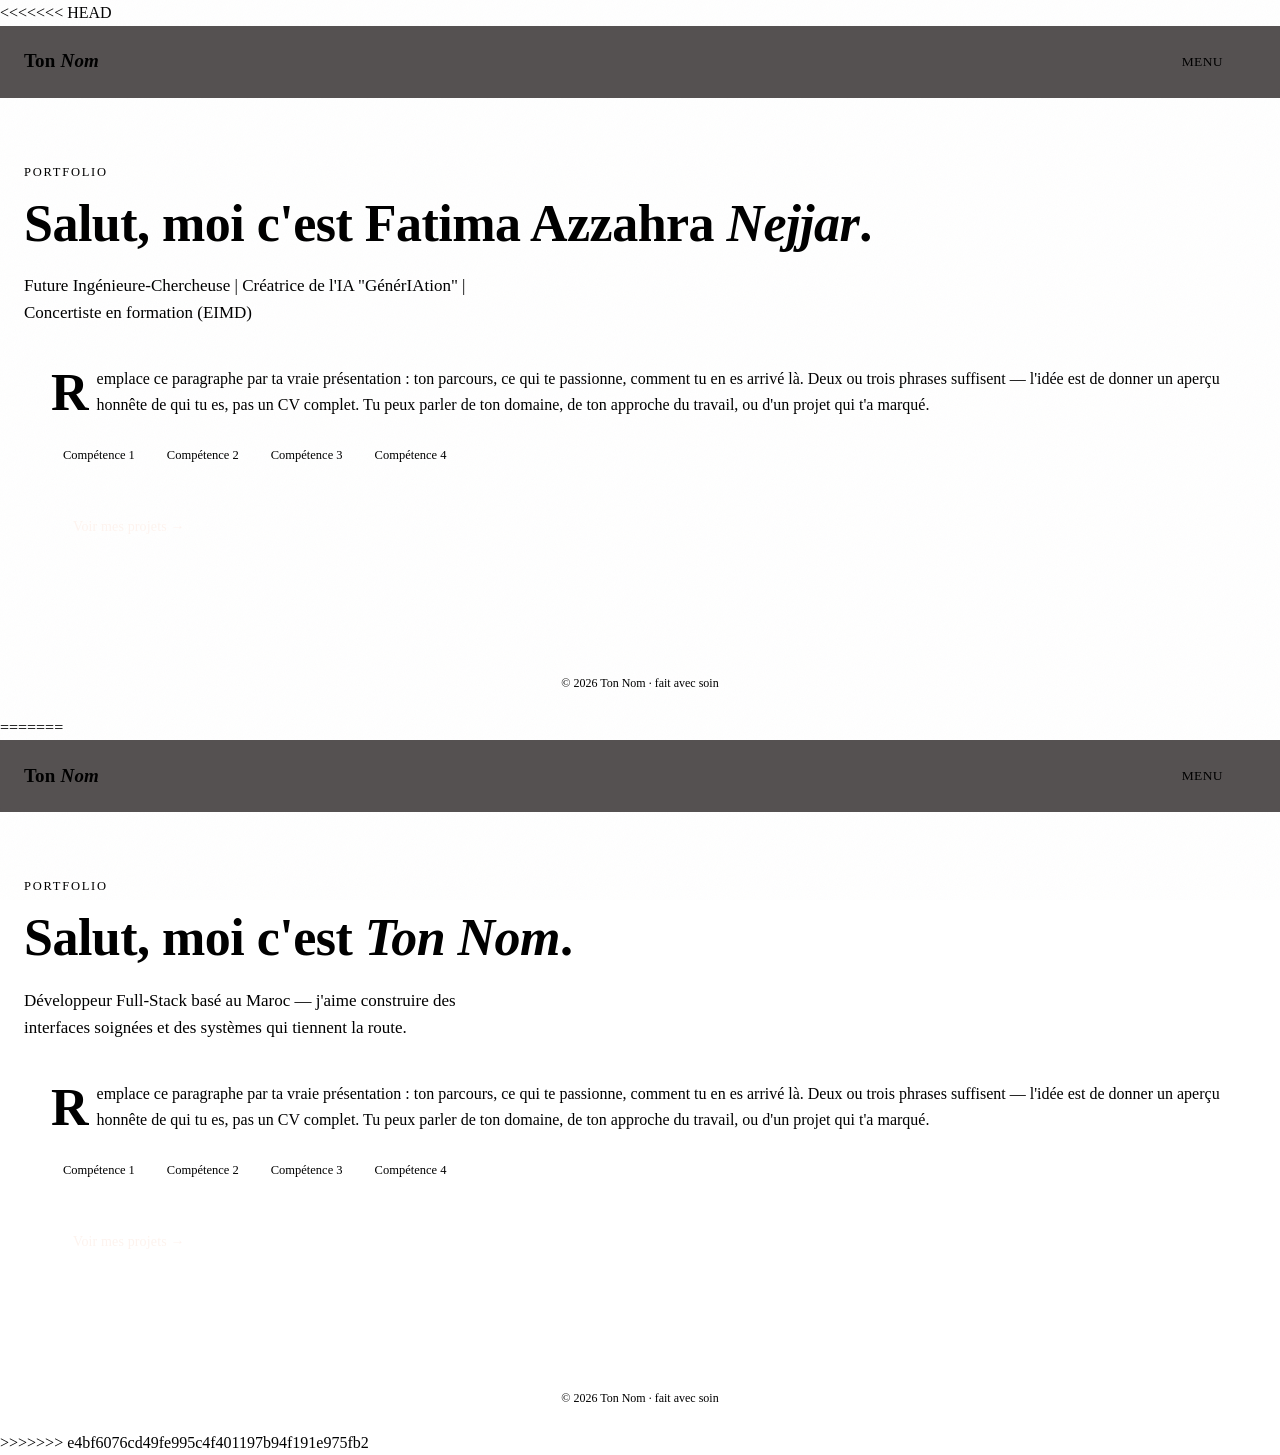
==== commit 663a1ff0: "merge" ====
--- a/index.html
+++ b/index.html
@@ -1,3 +1,4 @@
+<<<<<<< HEAD
 <!DOCTYPE html>
 <html lang="fr">
 <head>
@@ -59,4 +60,67 @@
 
 <script src="script.js"></script>
 </body>
+=======
+<!DOCTYPE html>
+<html lang="fr">
+<head>
+<meta charset="UTF-8">
+<meta name="viewport" content="width=device-width, initial-scale=1.0">
+<title>Ton Nom — Qui suis-je</title>
+<meta name="description" content="Développeur — Qui suis-je, mes projets et mes contacts.">
+<link rel="preconnect" href="https://fonts.googleapis.com">
+<link rel="preconnect" href="https://fonts.gstatic.com" crossorigin>
+<link href="https://fonts.googleapis.com/css2?family=Fraunces:ital,wght@0,500;0,600;1,500;1,600&family=Work+Sans:wght@400;500;600&display=swap" rel="stylesheet">
+<link rel="stylesheet" href="style.css">
+</head>
+<body>
+
+<header>
+  <div class="nav-inner">
+    <a href="index.html" class="brand">Ton <em>Nom</em></a>
+    <nav class="menu">
+      <button class="menu-toggle" aria-haspopup="true" aria-expanded="false">
+        Menu
+        <span class="chevron"></span>
+      </button>
+      <div class="menu-panel">
+        <a href="index.html" class="active">Qui suis-je</a>
+        <a href="projets.html">Projets</a>
+        <a href="contact.html">Contact</a>
+      </div>
+    </nav>
+  </div>
+</header>
+
+<main>
+  <p class="eyebrow">Portfolio</p>
+  <h1>Salut, moi c'est <em>Ton Nom</em>.</h1>
+  <p class="lede">Développeur Full-Stack basé au Maroc — j'aime construire des interfaces soignées et des systèmes qui tiennent la route.</p>
+
+  <div class="with-thread">
+    <div class="thread"></div>
+    <div>
+      <p class="dropcap">
+        Remplace ce paragraphe par ta vraie présentation : ton parcours, ce qui te passionne, comment tu en es arrivé là.
+        Deux ou trois phrases suffisent — l'idée est de donner un aperçu honnête de qui tu es, pas un CV complet.
+        Tu peux parler de ton domaine, de ton approche du travail, ou d'un projet qui t'a marqué.
+      </p>
+
+      <div class="tags">
+        <span class="tag">Compétence 1</span>
+        <span class="tag">Compétence 2</span>
+        <span class="tag">Compétence 3</span>
+        <span class="tag">Compétence 4</span>
+      </div>
+
+      <a href="projets.html" class="btn">Voir mes projets →</a>
+    </div>
+  </div>
+</main>
+
+<footer>© 2026 Ton Nom · fait avec soin</footer>
+
+<script src="script.js"></script>
+</body>
+>>>>>>> e4bf6076cd49fe995c4f401197b94f191e975fb2
 </html>
--- a/style.css
+++ b/style.css
@@ -1,3 +1,4 @@
+<<<<<<< HEAD
 /* ===========================================================
    Design tokens
    =========================================================== */
@@ -370,4 +371,378 @@
 
 @media (prefers-reduced-motion: reduce){
   *{transition:none !important; animation:none !important;}
+=======
+/* ===========================================================
+   Design tokens
+   =========================================================== */
+:root{
+  --bg:#0e0808;
+  --bg-alt:#170b0c;
+  --surface:#1f1112;
+  --surface-hover:#281617;
+  --line:#3a1e20;
+
+  --maroon:#7a1f2b;
+  --maroon-bright:#a8303f;
+  --gold:#c9a227;
+
+  --text:#f3ebe8;
+  --muted:#a89490;
+  --muted-dim:#7a6b68;
+
+  --radius:14px;
+  --max-width:760px;
+
+  --font-display:'Fraunces', serif;
+  --font-body:'Work Sans', sans-serif;
+}
+
+*{margin:0;padding:0;box-sizing:border-box;}
+
+html{scroll-behavior:smooth;}
+
+body{
+  background:
+    radial-gradient(circle at 12% 0%, rgba(122,31,43,0.20), transparent 45%),
+    radial-gradient(circle at 90% 100%, rgba(122,31,43,0.12), transparent 50%),
+    var(--bg);
+  color:var(--text);
+  font-family:var(--font-body);
+  line-height:1.6;
+  min-height:100vh;
+  display:flex;
+  flex-direction:column;
+}
+
+a{color:inherit;}
+
+img{max-width:100%;display:block;}
+
+/* subtle grain overlay for warmth */
+body::before{
+  content:"";
+  position:fixed;
+  inset:0;
+  pointer-events:none;
+  z-index:0;
+  opacity:0.035;
+  background-image:url("data:image/svg+xml,%3Csvg xmlns='http://www.w3.org/2000/svg' width='120' height='120'%3E%3Cfilter id='n'%3E%3CfeTurbulence type='fractalNoise' baseFrequency='0.9' numOctaves='2' stitchTiles='stitch'/%3E%3C/filter%3E%3Crect width='100%25' height='100%25' filter='url(%23n)'/%3E%3C/svg%3E");
+}
+
+/* ===========================================================
+   Header / dropdown nav
+   =========================================================== */
+header{
+  position:relative;
+  z-index:10;
+  border-bottom:1px solid var(--line);
+  background:rgba(14,8,8,0.7);
+  backdrop-filter:blur(10px);
+}
+
+.nav-inner{
+  max-width:var(--max-width);
+  margin:0 auto;
+  padding:18px 24px;
+  display:flex;
+  align-items:center;
+  justify-content:space-between;
+}
+
+.brand{
+  font-family:var(--font-display);
+  font-size:19px;
+  font-weight:600;
+  letter-spacing:0.01em;
+  text-decoration:none;
+}
+.brand em{
+  font-style:italic;
+  color:var(--maroon-bright);
+}
+
+/* dropdown */
+.menu{position:relative;}
+
+.menu-toggle{
+  display:flex;
+  align-items:center;
+  gap:8px;
+  background:var(--surface);
+  border:1px solid var(--line);
+  color:var(--text);
+  font-family:var(--font-body);
+  font-size:13.5px;
+  letter-spacing:0.03em;
+  text-transform:uppercase;
+  padding:10px 16px;
+  border-radius:999px;
+  cursor:pointer;
+  transition:background .18s ease, border-color .18s ease;
+}
+.menu-toggle:hover{background:var(--surface-hover);border-color:var(--maroon);}
+
+.menu-toggle .chevron{
+  width:9px;height:9px;
+  border-right:1.5px solid var(--muted);
+  border-bottom:1.5px solid var(--muted);
+  transform:rotate(45deg);
+  transition:transform .2s ease;
+  margin-top:-3px;
+}
+.menu.open .menu-toggle .chevron{transform:rotate(-135deg);margin-top:3px;}
+
+.menu-panel{
+  position:absolute;
+  top:calc(100% + 10px);
+  right:0;
+  min-width:200px;
+  background:var(--surface);
+  border:1px solid var(--line);
+  border-radius:12px;
+  padding:8px;
+  box-shadow:0 20px 45px rgba(0,0,0,0.5);
+  opacity:0;
+  transform:translateY(-6px);
+  pointer-events:none;
+  transition:opacity .16s ease, transform .16s ease;
+}
+.menu.open .menu-panel{
+  opacity:1;
+  transform:translateY(0);
+  pointer-events:auto;
+}
+
+.menu-panel a{
+  display:flex;
+  align-items:center;
+  justify-content:space-between;
+  padding:11px 13px;
+  border-radius:8px;
+  text-decoration:none;
+  font-size:14.5px;
+  color:var(--muted);
+  transition:background .15s ease, color .15s ease;
+}
+.menu-panel a:hover{background:var(--surface-hover);color:var(--text);}
+.menu-panel a.active{color:var(--text);}
+.menu-panel a.active::after{
+  content:"";
+  width:6px;height:6px;
+  border-radius:50%;
+  background:var(--maroon-bright);
+}
+
+/* ===========================================================
+   Layout
+   =========================================================== */
+main{
+  flex:1;
+  position:relative;
+  z-index:1;
+  max-width:var(--max-width);
+  margin:0 auto;
+  padding:64px 24px 100px;
+  width:100%;
+}
+
+.eyebrow{
+  font-size:12.5px;
+  letter-spacing:0.14em;
+  text-transform:uppercase;
+  color:var(--gold);
+  margin-bottom:14px;
+}
+
+h1{
+  font-family:var(--font-display);
+  font-size:clamp(34px, 6vw, 52px);
+  font-weight:600;
+  line-height:1.08;
+  letter-spacing:-0.01em;
+  margin-bottom:20px;
+}
+h1 em{font-style:italic;color:var(--maroon-bright);}
+
+h2{
+  font-family:var(--font-display);
+  font-size:24px;
+  font-weight:600;
+  margin-bottom:6px;
+}
+
+.lede{
+  font-size:17px;
+  color:var(--muted);
+  max-width:56ch;
+  margin-bottom:8px;
+}
+
+/* red thread rule — signature element, ties pages together like a bound dossier */
+.thread{
+  width:1px;
+  background:linear-gradient(var(--maroon), transparent);
+  align-self:stretch;
+}
+
+.with-thread{
+  display:grid;
+  grid-template-columns:1px 1fr;
+  gap:26px;
+  margin-top:40px;
+}
+
+/* drop cap on intro paragraph */
+.dropcap::first-letter{
+  font-family:var(--font-display);
+  font-size:52px;
+  font-weight:600;
+  float:left;
+  line-height:0.8;
+  padding:6px 8px 0 0;
+  color:var(--maroon-bright);
+}
+
+.tags{
+  display:flex;
+  flex-wrap:wrap;
+  gap:8px;
+  margin-top:22px;
+}
+.tag{
+  font-size:12.5px;
+  padding:6px 12px;
+  border:1px solid var(--line);
+  border-radius:999px;
+  color:var(--muted);
+}
+
+.btn{
+  display:inline-flex;
+  align-items:center;
+  gap:8px;
+  margin-top:32px;
+  padding:13px 22px;
+  border-radius:999px;
+  background:var(--maroon);
+  color:#fdf3ee;
+  text-decoration:none;
+  font-size:14px;
+  font-weight:500;
+  letter-spacing:0.01em;
+  transition:background .18s ease, transform .18s ease;
+}
+.btn:hover{background:var(--maroon-bright);transform:translateY(-1px);}
+
+/* ===========================================================
+   Projects
+   =========================================================== */
+.projects-grid{
+  display:flex;
+  flex-direction:column;
+  gap:18px;
+  margin-top:38px;
+}
+
+.project-card{
+  border:1px solid var(--line);
+  background:var(--surface);
+  border-radius:var(--radius);
+  padding:26px;
+  transition:border-color .18s ease, transform .18s ease, background .18s ease;
+}
+.project-card:hover{
+  border-color:var(--maroon);
+  background:var(--surface-hover);
+  transform:translateY(-2px);
+}
+
+.project-card h2{margin-bottom:8px;}
+
+.project-card p{
+  color:var(--muted);
+  font-size:14.5px;
+  margin-bottom:16px;
+}
+
+.project-links{
+  display:flex;
+  gap:18px;
+}
+.project-links a{
+  font-size:13.5px;
+  text-decoration:none;
+  color:var(--maroon-bright);
+  border-bottom:1px solid transparent;
+  transition:border-color .15s ease;
+}
+.project-links a:hover{border-color:var(--maroon-bright);}
+
+/* ===========================================================
+   Contact
+   =========================================================== */
+.contact-list{
+  display:flex;
+  flex-direction:column;
+  gap:12px;
+  margin-top:38px;
+}
+
+.contact-link{
+  display:flex;
+  align-items:center;
+  gap:16px;
+  padding:16px 18px;
+  border:1px solid var(--line);
+  background:var(--surface);
+  border-radius:var(--radius);
+  text-decoration:none;
+  color:var(--text);
+  transition:transform .18s ease, border-color .18s ease, background .18s ease;
+}
+.contact-link:hover{
+  transform:translateY(-2px);
+  border-color:var(--maroon);
+  background:var(--surface-hover);
+}
+
+.contact-icon{
+  width:42px;height:42px;min-width:42px;
+  border-radius:11px;
+  display:flex;align-items:center;justify-content:center;
+  background:rgba(122,31,43,0.18);
+  color:var(--maroon-bright);
+}
+.contact-icon svg{width:20px;height:20px;}
+
+.contact-text .name{font-size:15px;font-weight:600;}
+.contact-text .sub{font-size:12.5px;color:var(--muted);margin-top:2px;}
+
+.contact-arrow{margin-left:auto;color:var(--muted-dim);}
+
+/* ===========================================================
+   Footer
+   =========================================================== */
+footer{
+  position:relative;
+  z-index:1;
+  border-top:1px solid var(--line);
+  padding:22px 24px;
+  text-align:center;
+  font-size:12px;
+  color:var(--muted-dim);
+}
+
+/* ===========================================================
+   Responsive
+   =========================================================== */
+@media (max-width:560px){
+  main{padding:48px 20px 80px;}
+  .with-thread{grid-template-columns:1fr;}
+  .thread{display:none;}
+}
+
+@media (prefers-reduced-motion: reduce){
+  *{transition:none !important; animation:none !important;}
+>>>>>>> e4bf6076cd49fe995c4f401197b94f191e975fb2
 }
--- a/style.css
+++ b/style.css
@@ -1,3 +1,4 @@
+<<<<<<< HEAD
 /* ===========================================================
    Design tokens
    =========================================================== */
@@ -370,4 +371,378 @@
 
 @media (prefers-reduced-motion: reduce){
   *{transition:none !important; animation:none !important;}
+=======
+/* ===========================================================
+   Design tokens
+   =========================================================== */
+:root{
+  --bg:#0e0808;
+  --bg-alt:#170b0c;
+  --surface:#1f1112;
+  --surface-hover:#281617;
+  --line:#3a1e20;
+
+  --maroon:#7a1f2b;
+  --maroon-bright:#a8303f;
+  --gold:#c9a227;
+
+  --text:#f3ebe8;
+  --muted:#a89490;
+  --muted-dim:#7a6b68;
+
+  --radius:14px;
+  --max-width:760px;
+
+  --font-display:'Fraunces', serif;
+  --font-body:'Work Sans', sans-serif;
+}
+
+*{margin:0;padding:0;box-sizing:border-box;}
+
+html{scroll-behavior:smooth;}
+
+body{
+  background:
+    radial-gradient(circle at 12% 0%, rgba(122,31,43,0.20), transparent 45%),
+    radial-gradient(circle at 90% 100%, rgba(122,31,43,0.12), transparent 50%),
+    var(--bg);
+  color:var(--text);
+  font-family:var(--font-body);
+  line-height:1.6;
+  min-height:100vh;
+  display:flex;
+  flex-direction:column;
+}
+
+a{color:inherit;}
+
+img{max-width:100%;display:block;}
+
+/* subtle grain overlay for warmth */
+body::before{
+  content:"";
+  position:fixed;
+  inset:0;
+  pointer-events:none;
+  z-index:0;
+  opacity:0.035;
+  background-image:url("data:image/svg+xml,%3Csvg xmlns='http://www.w3.org/2000/svg' width='120' height='120'%3E%3Cfilter id='n'%3E%3CfeTurbulence type='fractalNoise' baseFrequency='0.9' numOctaves='2' stitchTiles='stitch'/%3E%3C/filter%3E%3Crect width='100%25' height='100%25' filter='url(%23n)'/%3E%3C/svg%3E");
+}
+
+/* ===========================================================
+   Header / dropdown nav
+   =========================================================== */
+header{
+  position:relative;
+  z-index:10;
+  border-bottom:1px solid var(--line);
+  background:rgba(14,8,8,0.7);
+  backdrop-filter:blur(10px);
+}
+
+.nav-inner{
+  max-width:var(--max-width);
+  margin:0 auto;
+  padding:18px 24px;
+  display:flex;
+  align-items:center;
+  justify-content:space-between;
+}
+
+.brand{
+  font-family:var(--font-display);
+  font-size:19px;
+  font-weight:600;
+  letter-spacing:0.01em;
+  text-decoration:none;
+}
+.brand em{
+  font-style:italic;
+  color:var(--maroon-bright);
+}
+
+/* dropdown */
+.menu{position:relative;}
+
+.menu-toggle{
+  display:flex;
+  align-items:center;
+  gap:8px;
+  background:var(--surface);
+  border:1px solid var(--line);
+  color:var(--text);
+  font-family:var(--font-body);
+  font-size:13.5px;
+  letter-spacing:0.03em;
+  text-transform:uppercase;
+  padding:10px 16px;
+  border-radius:999px;
+  cursor:pointer;
+  transition:background .18s ease, border-color .18s ease;
+}
+.menu-toggle:hover{background:var(--surface-hover);border-color:var(--maroon);}
+
+.menu-toggle .chevron{
+  width:9px;height:9px;
+  border-right:1.5px solid var(--muted);
+  border-bottom:1.5px solid var(--muted);
+  transform:rotate(45deg);
+  transition:transform .2s ease;
+  margin-top:-3px;
+}
+.menu.open .menu-toggle .chevron{transform:rotate(-135deg);margin-top:3px;}
+
+.menu-panel{
+  position:absolute;
+  top:calc(100% + 10px);
+  right:0;
+  min-width:200px;
+  background:var(--surface);
+  border:1px solid var(--line);
+  border-radius:12px;
+  padding:8px;
+  box-shadow:0 20px 45px rgba(0,0,0,0.5);
+  opacity:0;
+  transform:translateY(-6px);
+  pointer-events:none;
+  transition:opacity .16s ease, transform .16s ease;
+}
+.menu.open .menu-panel{
+  opacity:1;
+  transform:translateY(0);
+  pointer-events:auto;
+}
+
+.menu-panel a{
+  display:flex;
+  align-items:center;
+  justify-content:space-between;
+  padding:11px 13px;
+  border-radius:8px;
+  text-decoration:none;
+  font-size:14.5px;
+  color:var(--muted);
+  transition:background .15s ease, color .15s ease;
+}
+.menu-panel a:hover{background:var(--surface-hover);color:var(--text);}
+.menu-panel a.active{color:var(--text);}
+.menu-panel a.active::after{
+  content:"";
+  width:6px;height:6px;
+  border-radius:50%;
+  background:var(--maroon-bright);
+}
+
+/* ===========================================================
+   Layout
+   =========================================================== */
+main{
+  flex:1;
+  position:relative;
+  z-index:1;
+  max-width:var(--max-width);
+  margin:0 auto;
+  padding:64px 24px 100px;
+  width:100%;
+}
+
+.eyebrow{
+  font-size:12.5px;
+  letter-spacing:0.14em;
+  text-transform:uppercase;
+  color:var(--gold);
+  margin-bottom:14px;
+}
+
+h1{
+  font-family:var(--font-display);
+  font-size:clamp(34px, 6vw, 52px);
+  font-weight:600;
+  line-height:1.08;
+  letter-spacing:-0.01em;
+  margin-bottom:20px;
+}
+h1 em{font-style:italic;color:var(--maroon-bright);}
+
+h2{
+  font-family:var(--font-display);
+  font-size:24px;
+  font-weight:600;
+  margin-bottom:6px;
+}
+
+.lede{
+  font-size:17px;
+  color:var(--muted);
+  max-width:56ch;
+  margin-bottom:8px;
+}
+
+/* red thread rule — signature element, ties pages together like a bound dossier */
+.thread{
+  width:1px;
+  background:linear-gradient(var(--maroon), transparent);
+  align-self:stretch;
+}
+
+.with-thread{
+  display:grid;
+  grid-template-columns:1px 1fr;
+  gap:26px;
+  margin-top:40px;
+}
+
+/* drop cap on intro paragraph */
+.dropcap::first-letter{
+  font-family:var(--font-display);
+  font-size:52px;
+  font-weight:600;
+  float:left;
+  line-height:0.8;
+  padding:6px 8px 0 0;
+  color:var(--maroon-bright);
+}
+
+.tags{
+  display:flex;
+  flex-wrap:wrap;
+  gap:8px;
+  margin-top:22px;
+}
+.tag{
+  font-size:12.5px;
+  padding:6px 12px;
+  border:1px solid var(--line);
+  border-radius:999px;
+  color:var(--muted);
+}
+
+.btn{
+  display:inline-flex;
+  align-items:center;
+  gap:8px;
+  margin-top:32px;
+  padding:13px 22px;
+  border-radius:999px;
+  background:var(--maroon);
+  color:#fdf3ee;
+  text-decoration:none;
+  font-size:14px;
+  font-weight:500;
+  letter-spacing:0.01em;
+  transition:background .18s ease, transform .18s ease;
+}
+.btn:hover{background:var(--maroon-bright);transform:translateY(-1px);}
+
+/* ===========================================================
+   Projects
+   =========================================================== */
+.projects-grid{
+  display:flex;
+  flex-direction:column;
+  gap:18px;
+  margin-top:38px;
+}
+
+.project-card{
+  border:1px solid var(--line);
+  background:var(--surface);
+  border-radius:var(--radius);
+  padding:26px;
+  transition:border-color .18s ease, transform .18s ease, background .18s ease;
+}
+.project-card:hover{
+  border-color:var(--maroon);
+  background:var(--surface-hover);
+  transform:translateY(-2px);
+}
+
+.project-card h2{margin-bottom:8px;}
+
+.project-card p{
+  color:var(--muted);
+  font-size:14.5px;
+  margin-bottom:16px;
+}
+
+.project-links{
+  display:flex;
+  gap:18px;
+}
+.project-links a{
+  font-size:13.5px;
+  text-decoration:none;
+  color:var(--maroon-bright);
+  border-bottom:1px solid transparent;
+  transition:border-color .15s ease;
+}
+.project-links a:hover{border-color:var(--maroon-bright);}
+
+/* ===========================================================
+   Contact
+   =========================================================== */
+.contact-list{
+  display:flex;
+  flex-direction:column;
+  gap:12px;
+  margin-top:38px;
+}
+
+.contact-link{
+  display:flex;
+  align-items:center;
+  gap:16px;
+  padding:16px 18px;
+  border:1px solid var(--line);
+  background:var(--surface);
+  border-radius:var(--radius);
+  text-decoration:none;
+  color:var(--text);
+  transition:transform .18s ease, border-color .18s ease, background .18s ease;
+}
+.contact-link:hover{
+  transform:translateY(-2px);
+  border-color:var(--maroon);
+  background:var(--surface-hover);
+}
+
+.contact-icon{
+  width:42px;height:42px;min-width:42px;
+  border-radius:11px;
+  display:flex;align-items:center;justify-content:center;
+  background:rgba(122,31,43,0.18);
+  color:var(--maroon-bright);
+}
+.contact-icon svg{width:20px;height:20px;}
+
+.contact-text .name{font-size:15px;font-weight:600;}
+.contact-text .sub{font-size:12.5px;color:var(--muted);margin-top:2px;}
+
+.contact-arrow{margin-left:auto;color:var(--muted-dim);}
+
+/* ===========================================================
+   Footer
+   =========================================================== */
+footer{
+  position:relative;
+  z-index:1;
+  border-top:1px solid var(--line);
+  padding:22px 24px;
+  text-align:center;
+  font-size:12px;
+  color:var(--muted-dim);
+}
+
+/* ===========================================================
+   Responsive
+   =========================================================== */
+@media (max-width:560px){
+  main{padding:48px 20px 80px;}
+  .with-thread{grid-template-columns:1fr;}
+  .thread{display:none;}
+}
+
+@media (prefers-reduced-motion: reduce){
+  *{transition:none !important; animation:none !important;}
+>>>>>>> e4bf6076cd49fe995c4f401197b94f191e975fb2
 }
